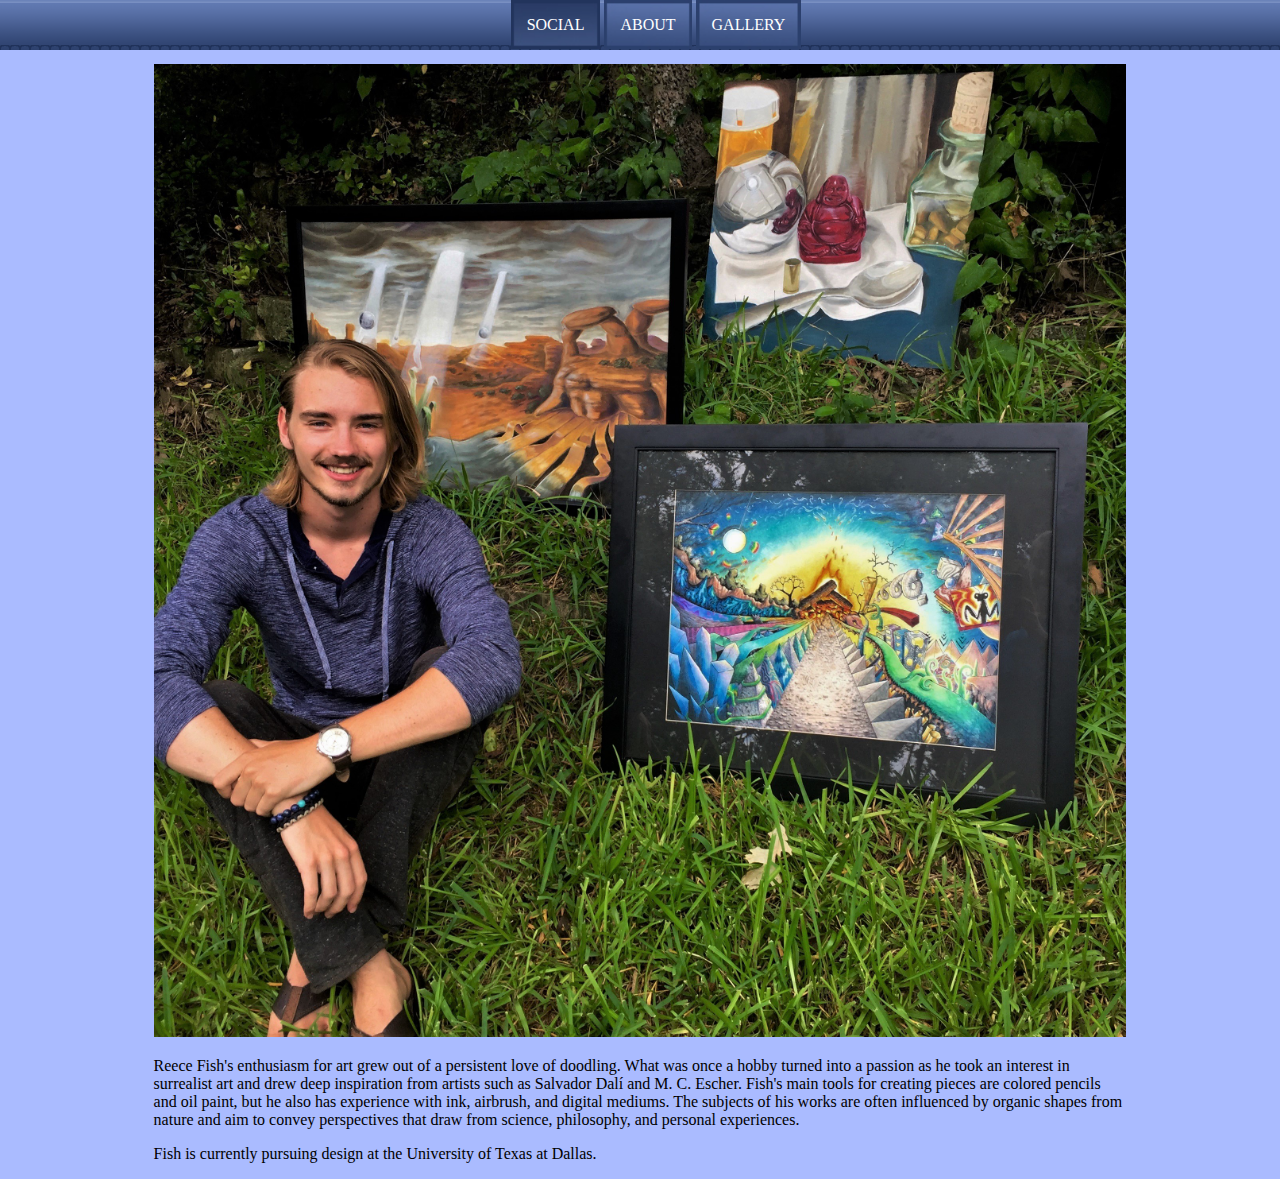
==== about/index.html @ 9d0de215 "using folder with index, urls might look nicer, guide will need work" ====
<!-- Made with gert-ctml version#1.0.0 -->
<!DOCTYPE html>
<html>
	<head>
		<title>About Reece</title>
		<meta charset="utf-8">
		<link href="../normal.css" rel="stylesheet" type="text/css">
	</head>
	<body>
		<div id="guide"></div>
		<script src="../guideData.js"></script>
		<div style="margin-left:12%;margin-right:12%;"><!--gross but I just don't need an ID for this-->
			<img src="Biopic.jpg">
			<p>
				Reece Fish's enthusiasm for art grew out of a persistent love of doodling.
				What was once a hobby turned into a passion as he took an interest in surrealist art and drew deep inspiration from artists such as Salvador Dal&iacute; and M. C. Escher.
				Fish's main tools for creating pieces are colored pencils and oil paint, but he also has experience with ink, airbrush, and digital mediums.
				The subjects of his works are often influenced by organic shapes from nature and aim to convey perspectives that draw from science, philosophy, and personal experiences.
			</p>
			<p>Fish is currently pursuing design at the University of Texas at Dallas.</p>
		</div>
	</body>
</html>
---- normal.css ----
body {
	background-color: #abf;
	margin: 0;
	margin-top: 4em; /*guide spacing*/
}

img {
	max-width: 100%;
}

#social {
	margin-left: 1em;
}

#social a {
	text-decoration: none;
	color: #111;
	background-color: #89d;
	border-radius: 3px;
	padding: 0.3em;
}

#social a:hover {
	animation: col 7s infinite;
}

#guide {
	padding: 1em;
	background-image: url(Bar_Segment.png);
	background-color: darkblue;
	background-size: auto 100%;
	position: fixed;
	width: 100%;
	top: 0px;
}

#guide a {
	text-decoration: none;
	background-image: url(Button_outset.jpg);
	background-size: 100% 100%;
	background-color: darkblue;
	padding: 1em;
	color: white;
}

#guide a:hover, #guide .select {
	background-image: url(Button_inset.jpg);
}

@keyframes col {
	100%{ background-color: #00F; }
	67% { background-color: #F00; }
	33% { background-color: #0F0; }
	0%  { background-color: #00F; }
}

@media screen and ( min-width: 1200px ) {
	/*NOT MOBILE*/
}
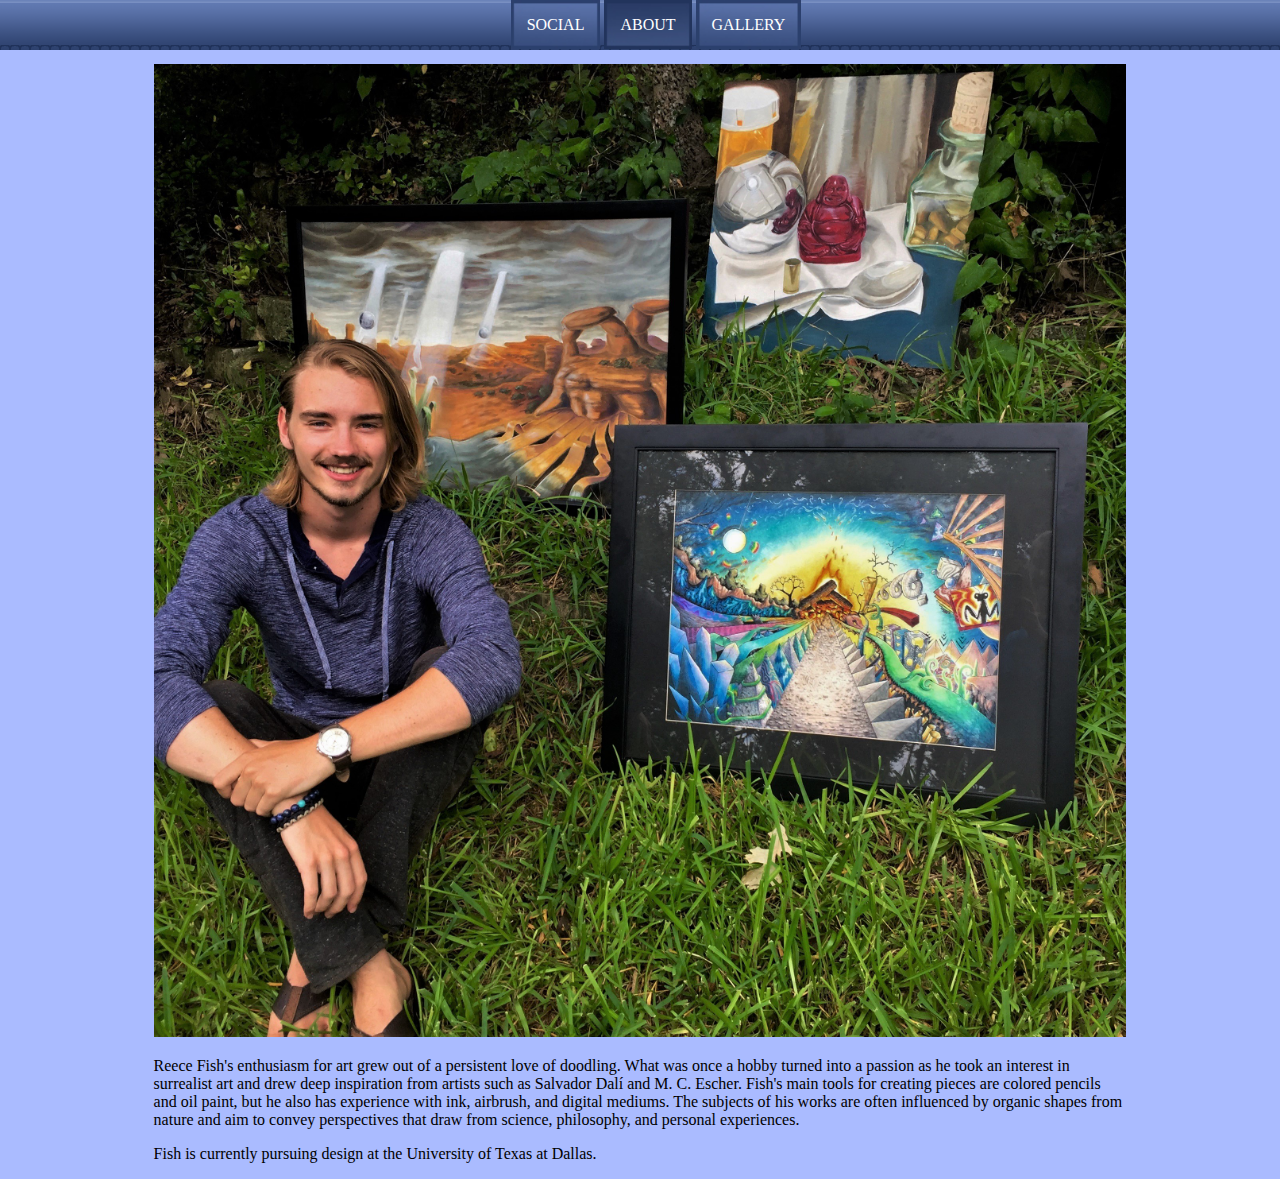
==== commit 78f2a4aa: "using base tag so social, about, and gallery are possibly more compatible with guideData.js" ====
--- a/about/index.html
+++ b/about/index.html
@@ -3,14 +3,15 @@
 <html>
 	<head>
 		<title>About Reece</title>
+		<base href="..">
 		<meta charset="utf-8">
-		<link href="../normal.css" rel="stylesheet" type="text/css">
+		<link href="normal.css" rel="stylesheet" type="text/css">
 	</head>
 	<body>
 		<div id="guide"></div>
-		<script src="../guideData.js"></script>
+		<script src="guideData.js"></script>
 		<div style="margin-left:12%;margin-right:12%;"><!--gross but I just don't need an ID for this-->
-			<img src="Biopic.jpg">
+			<img src="about/Biopic.jpg">
 			<p>
 				Reece Fish's enthusiasm for art grew out of a persistent love of doodling.
 				What was once a hobby turned into a passion as he took an interest in surrealist art and drew deep inspiration from artists such as Salvador Dal&iacute; and M. C. Escher.
